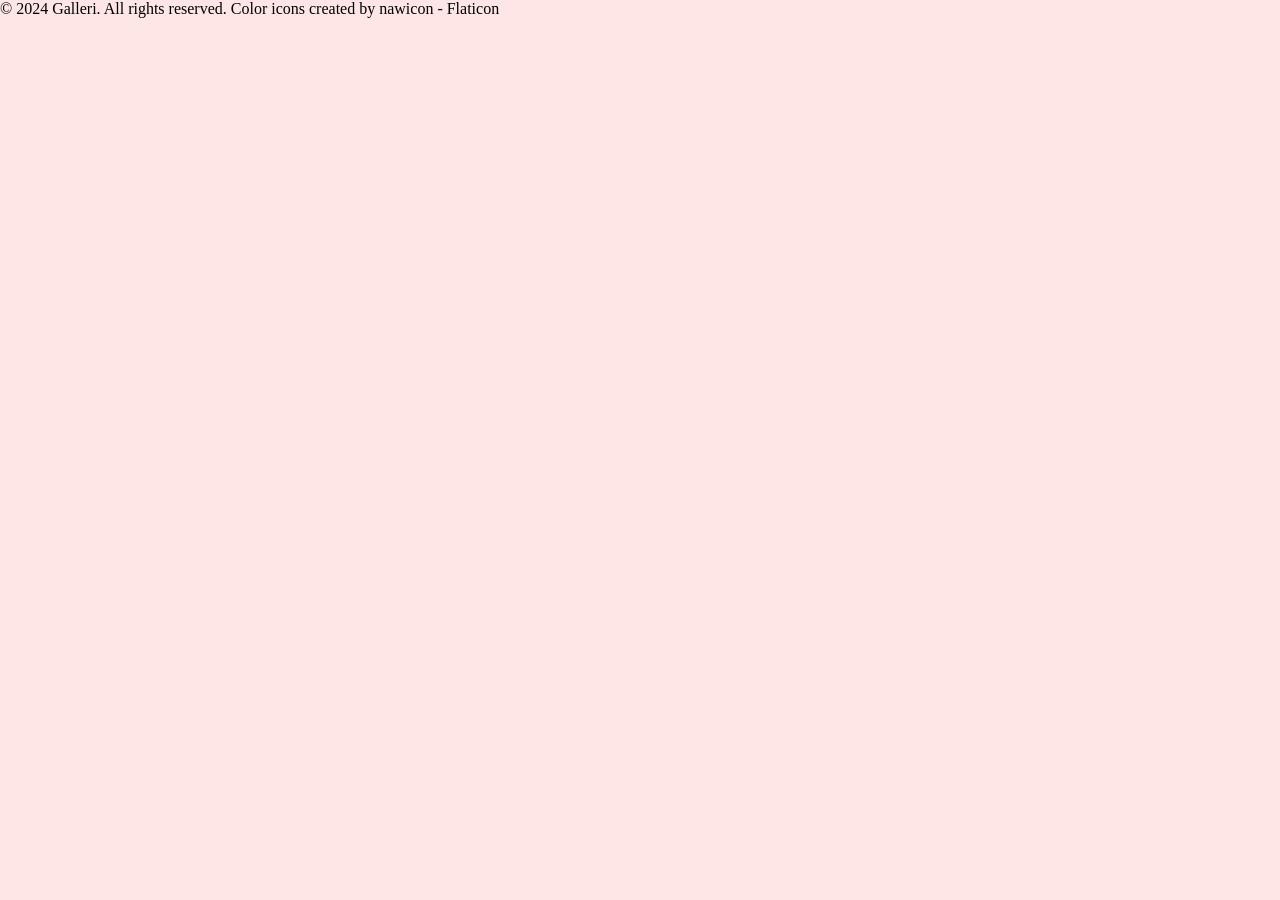
==== index.html @ 9c6f831a "second commit" ====
<!DOCTYPE html>
<html lang="en">
<head>
    <meta charset="UTF-8">
    <meta name="viewport" content="width=device-width, initial-scale=1.0">
    <link rel="stylesheet" href="fonts.css">
    <link rel="stylesheet" href="style.css">
    <link rel="icon" href="assets/Icon.png" type="image/png">
    <title>Galleri</title>
</head>
<body>

    <div class="header-styling">
        
    </div>
    

    <footer>
        <p>© 2024 Galleri. All rights reserved. <a class="icon-link" href="https://www.flaticon.com/free-icons/color" title="color icons">Color icons created by nawicon - Flaticon</a></p>
    </footer>
</body>
</html>
---- fonts.css ----
@import url('https://fonts.googleapis.com/css2?family=Lexend+Deca:wght@100..900&display=swap');

.lexend-deca-p {
  font-family: "Lexend Deca", sans-serif;
  font-optical-sizing: auto;
  font-weight: 300;
  font-style: normal;
}

.lexend-deca-h {
  font-family: "Lexend Deca", sans-serif;
  font-optical-sizing: auto;
  font-weight: 700;
  font-style: normal;
}
---- style.css ----
* {
    margin: 0;
    padding: 0;
    box-sizing: border-box;
}

body {
    background-color: #FFE6E6;
}

.icon-link {
    text-decoration: none;
    color: black;
}
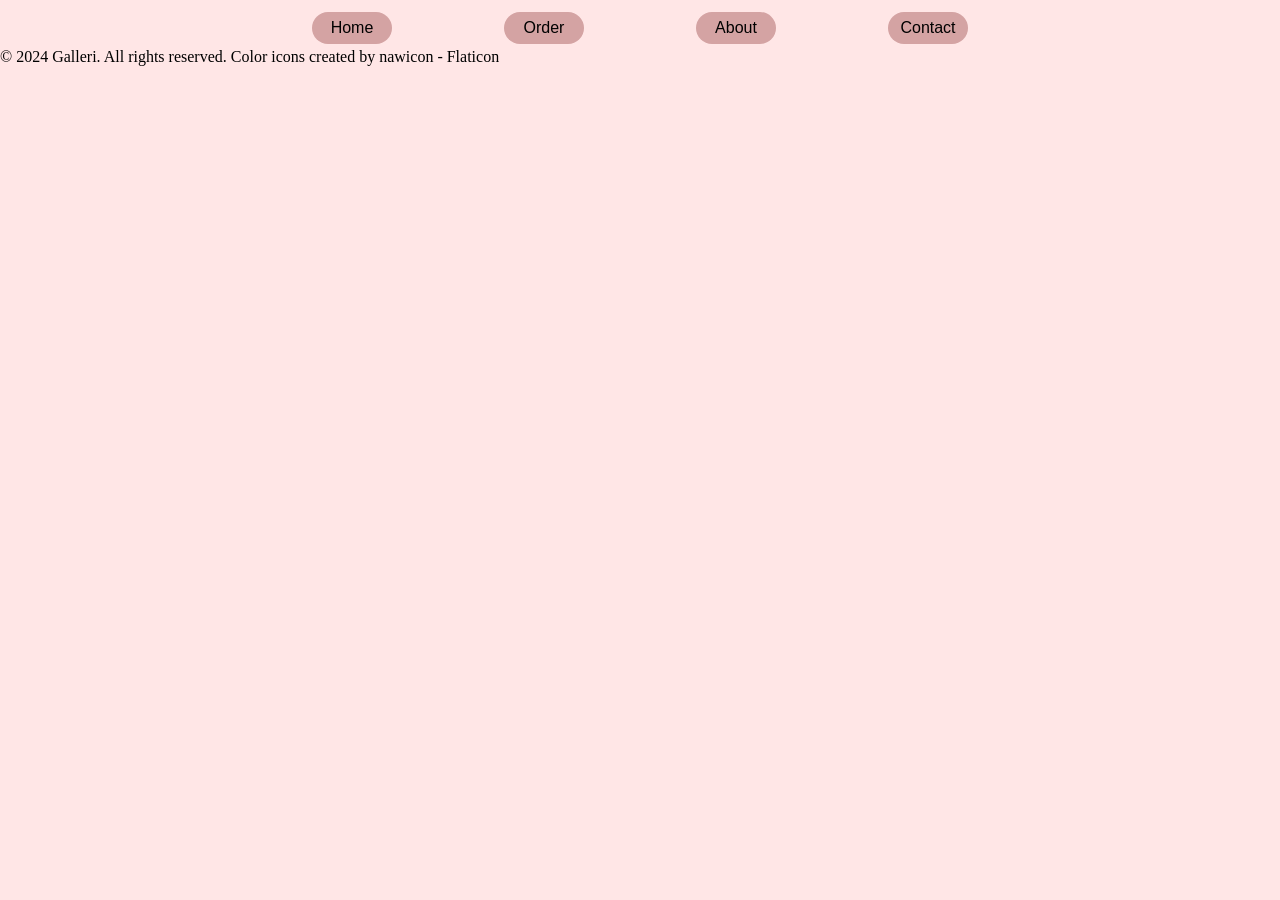
==== commit 7c005fd3: "Added styling , header and the different pages needed" ====
--- a/index.html
+++ b/index.html
@@ -11,7 +11,18 @@
 <body>
 
     <div class="header-styling">
-        
+        <div class="home-button">
+            <a class="home-button-css" href="index.html">Home</a>
+        </div>
+        <div class="order-button">
+            <a class="order-button-css" href="order.html">Order</a>
+        </div>
+        <div class="about-button">
+            <a class="about-button-css" href="about.html">About</a>
+        </div>
+        <div class="contact-button">
+            <a class="contact-button-css" href="contact.html">Contact</a>
+        </div>
     </div>
     
 
--- a/style.css
+++ b/style.css
@@ -11,4 +11,83 @@
 .icon-link {
     text-decoration: none;
     color: black;
+}
+
+.header-styling {
+    width: 100vw;
+    height: 3rem;
+    display: flex;
+    flex-direction: row;
+
+    gap: 7rem;
+    align-items: center;
+    justify-content: center;
+}
+
+.home-button {
+    background-color: #d4a3a3;
+    display: flex;
+    justify-content: center;
+    align-items: center;
+    height:2rem;
+    width: 5rem;
+    border-radius: 4rem;
+    margin-top: 0.5rem;
+}
+
+.home-button-css {
+    text-decoration: none;
+    color: black;
+    font-family: "Lexend Deca", sans-serif;
+}
+
+.order-button {
+    background-color: #d4a3a3;
+    display: flex;
+    justify-content: center;
+    align-items: center;
+    height:2rem;
+    width: 5rem;
+    border-radius: 4rem;
+    margin-top: 0.5rem;
+}
+
+.order-button-css {
+    text-decoration: none;
+    color: black;
+    font-family: "Lexend Deca", sans-serif;
+}
+
+.about-button {
+    background-color: #d4a3a3;
+    display: flex;
+    justify-content: center;
+    align-items: center;
+    height:2rem;
+    width: 5rem;
+    border-radius: 4rem;
+    margin-top: 0.5rem;
+}
+
+.about-button-css {
+    text-decoration: none;
+    color: black;
+    font-family: "Lexend Deca", sans-serif;
+}
+
+.contact-button {
+    background-color: #d4a3a3;
+    display: flex;
+    justify-content: center;
+    align-items: center;
+    height:2rem;
+    width: 5rem;
+    border-radius: 4rem;
+    margin-top: 0.5rem;
+}
+
+.contact-button-css {
+    text-decoration: none;
+    color: black;
+    font-family: "Lexend Deca", sans-serif;
 }
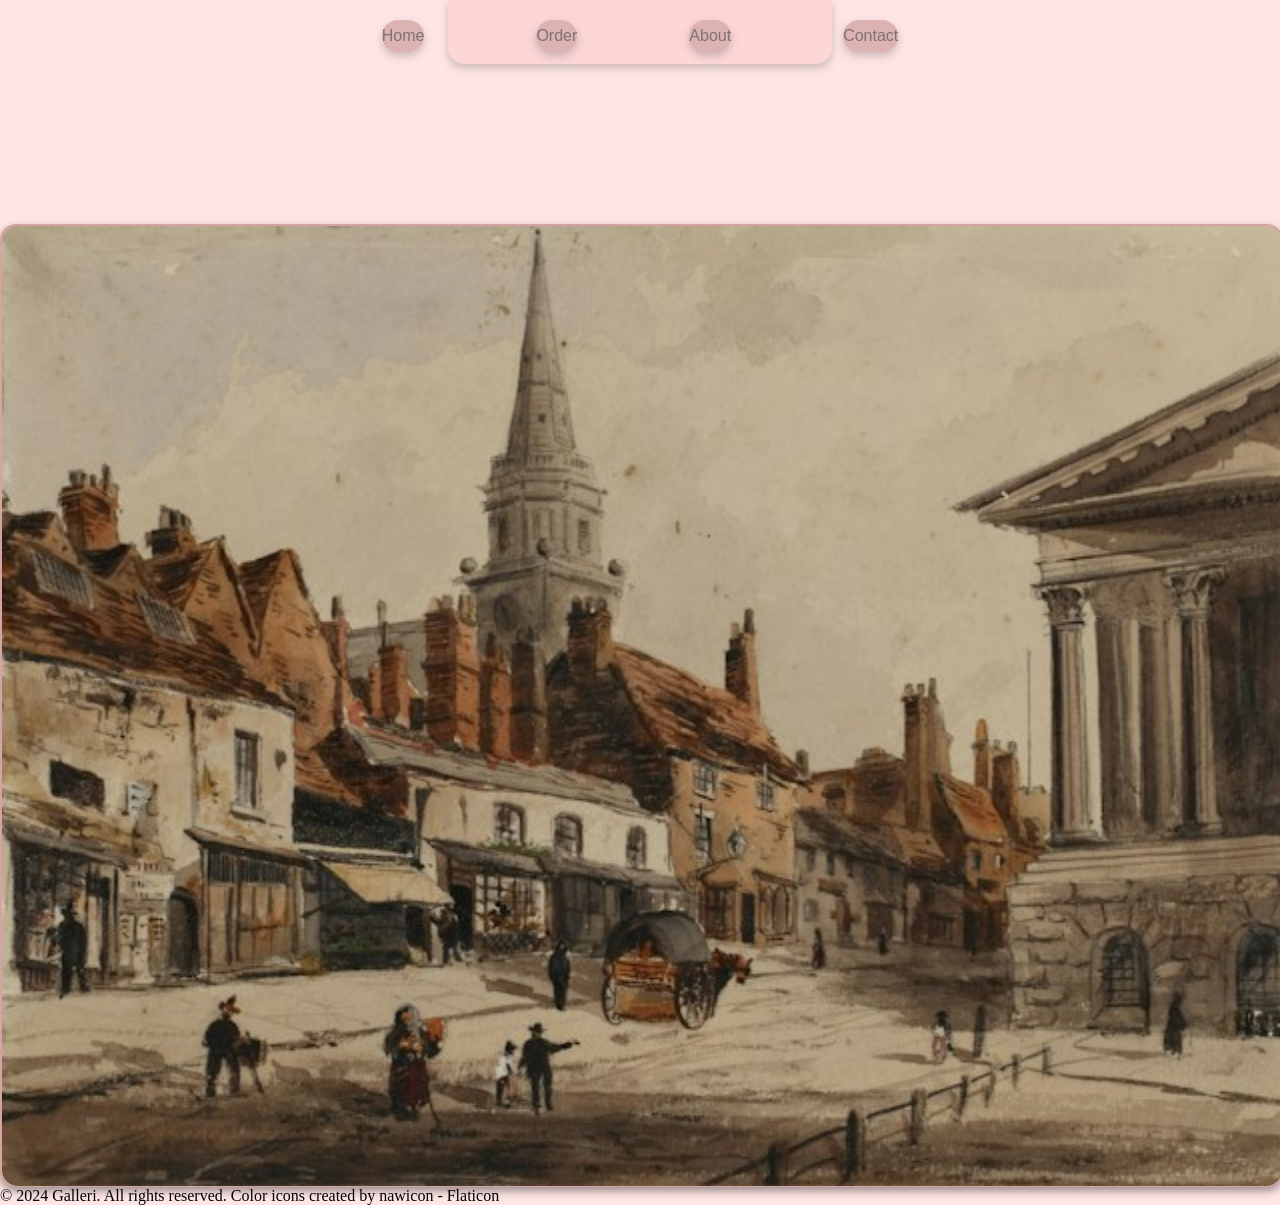
==== commit e1251a39: "Added hero section, updated header and comments for css" ====
--- a/index.html
+++ b/index.html
@@ -25,6 +25,9 @@
         </div>
     </div>
     
+    <div class="hero">
+        <img class="hero-image" src="assets/Hero.jpg" alt="Painting of a town">
+    </div>
 
     <footer>
         <p>© 2024 Galleri. All rights reserved. <a class="icon-link" href="https://www.flaticon.com/free-icons/color" title="color icons">Color icons created by nawicon - Flaticon</a></p>
--- a/style.css
+++ b/style.css
@@ -13,19 +13,25 @@
     color: black;
 }
 
+/* Header Styling */
 .header-styling {
-    width: 100vw;
-    height: 3rem;
+    width: 30vw;
+    height: 4rem;
     display: flex;
     flex-direction: row;
-
+    margin: 0 auto;
     gap: 7rem;
     align-items: center;
     justify-content: center;
+    background-color: #fcc8c8;
+    border-radius: 0 0 1rem 1rem;
+    opacity: 0.5;
+    box-shadow: 0 4px 8px rgba(0, 0, 0, 0.4);
 }
 
+/* Home Button Styling */
 .home-button {
-    background-color: #d4a3a3;
+    background-color: #bb8080;
     display: flex;
     justify-content: center;
     align-items: center;
@@ -33,6 +39,7 @@
     width: 5rem;
     border-radius: 4rem;
     margin-top: 0.5rem;
+    box-shadow: 0 4px 8px rgba(0, 0, 0, 0.4);
 }
 
 .home-button-css {
@@ -41,8 +48,9 @@
     font-family: "Lexend Deca", sans-serif;
 }
 
+/* Order Button Styling */
 .order-button {
-    background-color: #d4a3a3;
+    background-color: #bb8080;
     display: flex;
     justify-content: center;
     align-items: center;
@@ -50,6 +58,7 @@
     width: 5rem;
     border-radius: 4rem;
     margin-top: 0.5rem;
+    box-shadow: 0 4px 8px rgba(0, 0, 0, 0.4);
 }
 
 .order-button-css {
@@ -58,8 +67,9 @@
     font-family: "Lexend Deca", sans-serif;
 }
 
+/* About Button Styling */
 .about-button {
-    background-color: #d4a3a3;
+    background-color: #bb8080;
     display: flex;
     justify-content: center;
     align-items: center;
@@ -67,6 +77,7 @@
     width: 5rem;
     border-radius: 4rem;
     margin-top: 0.5rem;
+    box-shadow: 0 4px 8px rgba(0, 0, 0, 0.4);
 }
 
 .about-button-css {
@@ -75,8 +86,9 @@
     font-family: "Lexend Deca", sans-serif;
 }
 
+/* Contact Button Styling */
 .contact-button {
-    background-color: #d4a3a3;
+    background-color: #bb8080;
     display: flex;
     justify-content: center;
     align-items: center;
@@ -84,10 +96,30 @@
     width: 5rem;
     border-radius: 4rem;
     margin-top: 0.5rem;
+    box-shadow: 0 4px 8px rgba(0, 0, 0, 0.4);
 }
 
 .contact-button-css {
     text-decoration: none;
     color: black;
     font-family: "Lexend Deca", sans-serif;
+}
+
+/* Hero Section Styling */
+.hero {
+    background-color: #d4a3a3;
+    width: 80.2rem;
+    height: 60.2rem;
+    display: flex;
+    justify-content: center;
+    align-items: center;
+    margin: 10rem auto 0;
+    border-radius: 1rem;
+    box-shadow: 0 4px 8px rgba(0, 0, 0, 0.4);
+}
+
+.hero-image {
+    width: 80rem;
+    height: 60rem;
+    border-radius: 1rem;
 }
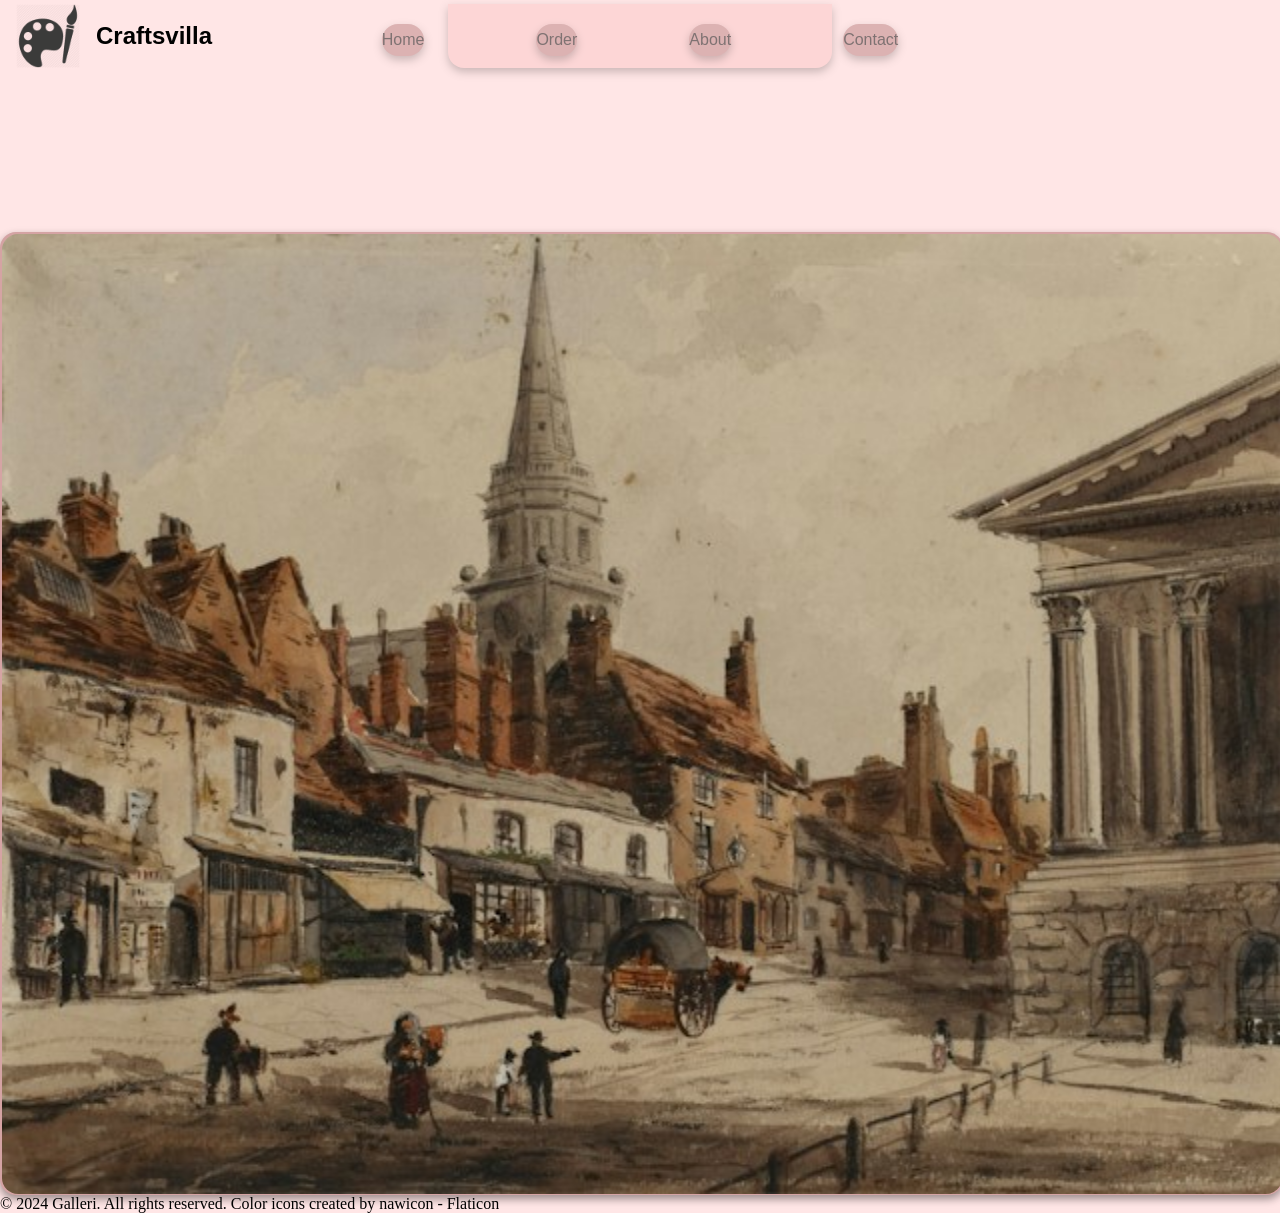
==== commit f255117c: "Added a logo and updated the navbar to fit the logo and title" ====
--- a/index.html
+++ b/index.html
@@ -9,7 +9,9 @@
     <title>Galleri</title>
 </head>
 <body>
-
+<div class="header">
+    <img class="logo" src="assets/Logo.png" alt="Galleri Logo">
+    <h1 class="header-title">Craftsvilla</h1>
     <div class="header-styling">
         <div class="home-button">
             <a class="home-button-css" href="index.html">Home</a>
@@ -24,10 +26,13 @@
             <a class="contact-button-css" href="contact.html">Contact</a>
         </div>
     </div>
+</div>
     
+    <section class="hero-section">
     <div class="hero">
         <img class="hero-image" src="assets/Hero.jpg" alt="Painting of a town">
     </div>
+    </section>
 
     <footer>
         <p>© 2024 Galleri. All rights reserved. <a class="icon-link" href="https://www.flaticon.com/free-icons/color" title="color icons">Color icons created by nawicon - Flaticon</a></p>
--- a/style.css
+++ b/style.css
@@ -13,13 +13,40 @@
     color: black;
 }
 
+
+.header {
+    position: relative;
+    width: 100%;
+    min-height: 4.5rem;
+    display: flex;
+    align-items: center;
+    justify-content: center;
+    padding: 0 1rem;
+}
+
+.header-title {
+    position: absolute;
+    left: 6rem;
+    font-family: "Lexend Deca", sans-serif;
+    font-size: 1.5rem;
+    margin: 0;
+}
+
+.logo {
+    position: absolute;
+    left: 1rem;
+    width: 4rem;
+    height: 4rem;
+    object-fit: contain;
+}
+
 /* Header Styling */
 .header-styling {
     width: 30vw;
     height: 4rem;
     display: flex;
     flex-direction: row;
-    margin: 0 auto;
+    margin: 0;
     gap: 7rem;
     align-items: center;
     justify-content: center;
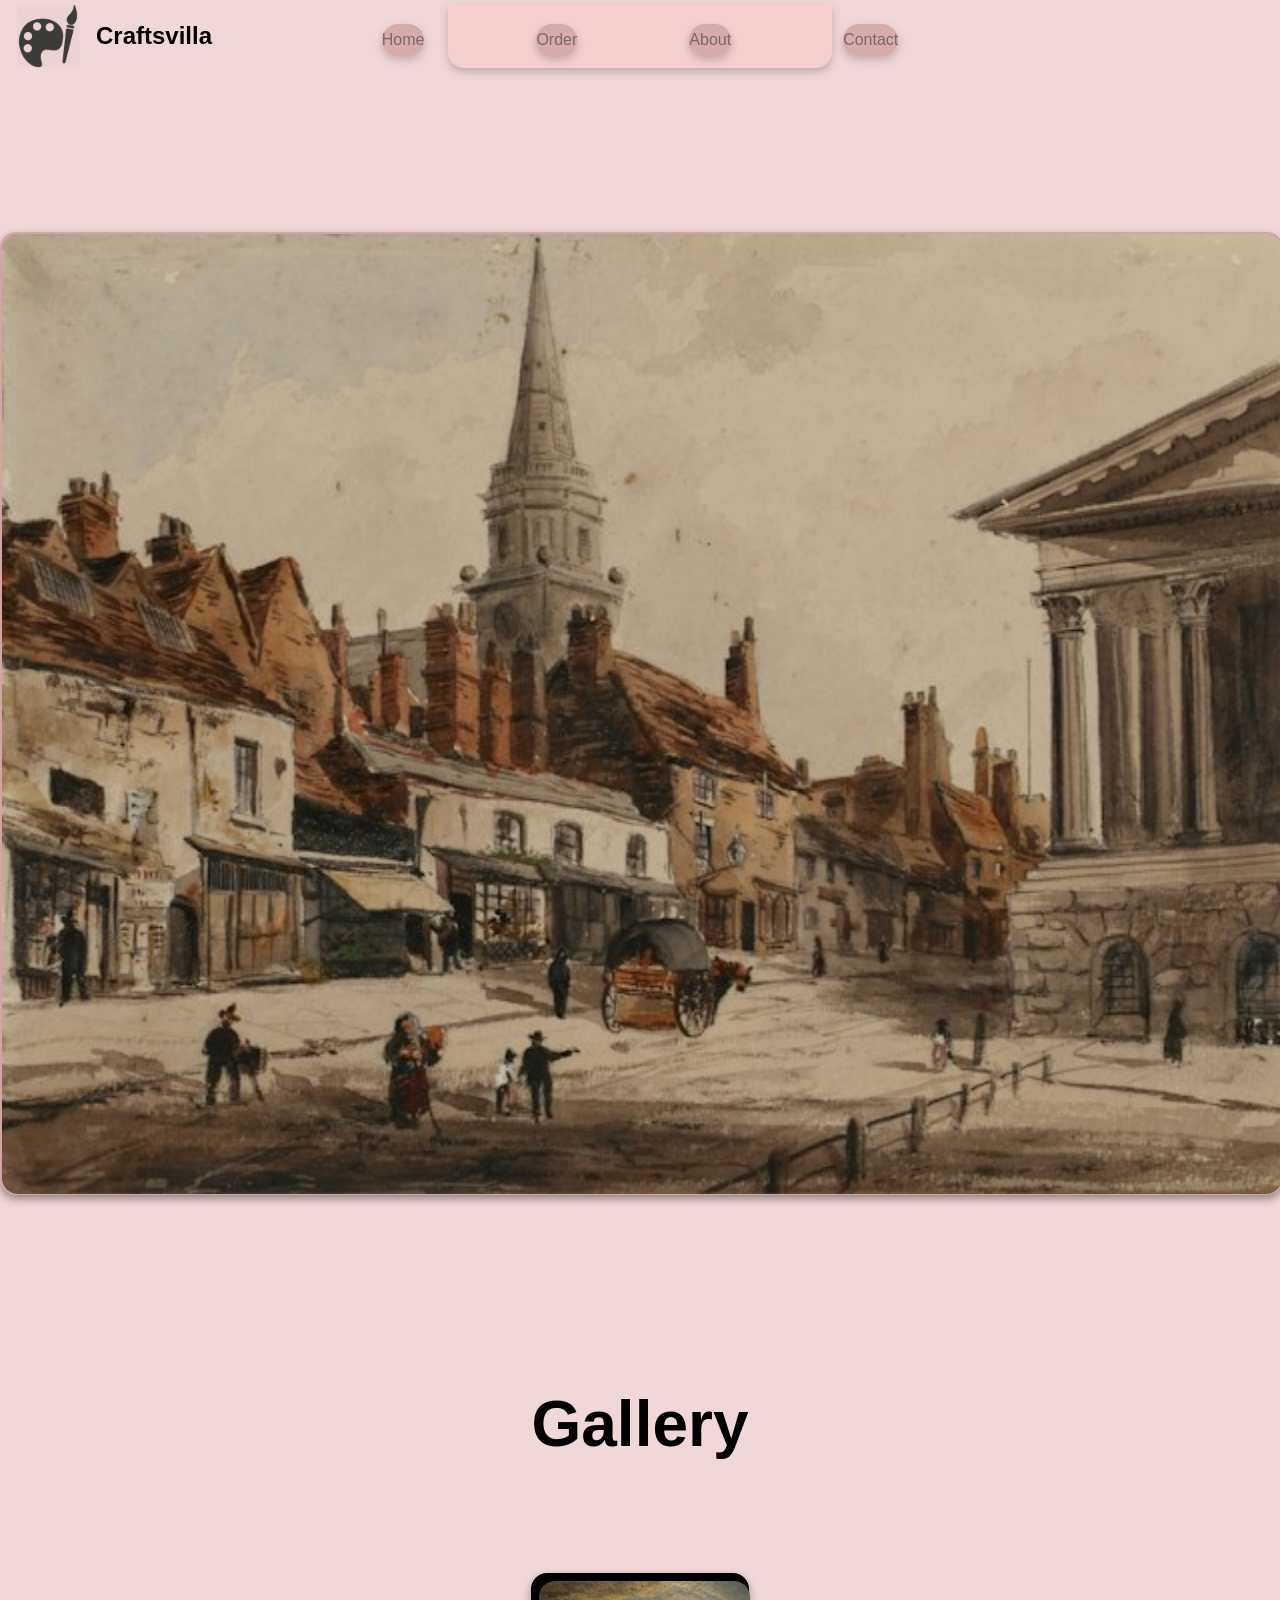
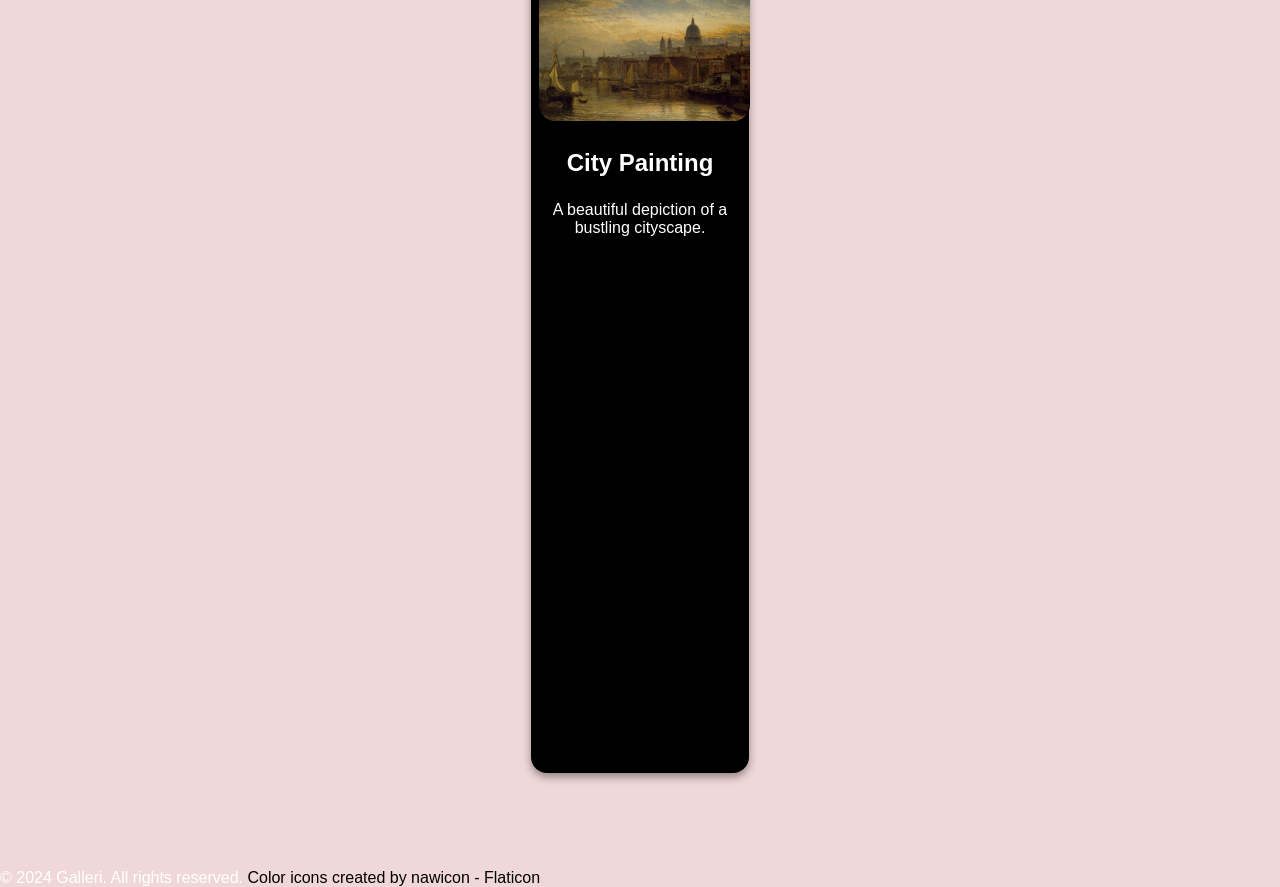
==== commit 4f1daada: "Added gallery section and started work on the picture items" ====
--- a/index.html
+++ b/index.html
@@ -34,6 +34,16 @@
     </div>
     </section>
 
+    <section class="gallery-section">
+        <h2 class="gallery-title">Gallery</h2>
+        <div class="gallery">
+            <div class="gallery-item">
+                <img class="gallery-image" src="assets/City.jpg" alt="Painting of a City">
+                <h3>City Painting</h3>
+                <p>A beautiful depiction of a bustling cityscape.</p>
+            </div>
+        </div>
+    </section>
     <footer>
         <p>© 2024 Galleri. All rights reserved. <a class="icon-link" href="https://www.flaticon.com/free-icons/color" title="color icons">Color icons created by nawicon - Flaticon</a></p>
     </footer>
--- a/style.css
+++ b/style.css
@@ -5,7 +5,7 @@
 }
 
 body {
-    background-color: #FFE6E6;
+    background-color: #ecc9c9b6;
 }
 
 .icon-link {
@@ -149,4 +149,50 @@
     width: 80rem;
     height: 60rem;
     border-radius: 1rem;
+}
+
+.gallery-section {
+    margin: 5rem auto;
+    width: 80%;
+    text-align: center;
+}
+
+.gallery-title {
+    font-family: "Lexend Deca", sans-serif;
+    font-size: 4rem;
+    margin-bottom: 6rem;
+    margin-top: 12rem;
+}
+
+.gallery-item {
+    display: inline-block;
+    margin: 1rem;
+    width: 17vw;
+    height: 50rem;
+    background-color: black;
+    border-radius: 1rem;
+    box-shadow: 0 4px 8px rgba(0, 0, 0, 0.4);
+}
+
+.gallery-image {
+    max-width: 97%;
+    max-height: 97%;
+    object-fit: contain;
+    border-radius: 1rem;
+    margin: 0.5rem;
+}
+
+h3 {
+    font-family: "Lexend Deca", sans-serif;
+    font-size: 1.5rem;
+    margin-top: 1rem;
+    color: white;
+}
+
+p {
+    font-family: "Lexend Deca", sans-serif;
+    font-size: 1rem;
+    margin-top: 0.5rem;
+    color: white;
+    margin-top: 1.5rem;
 }
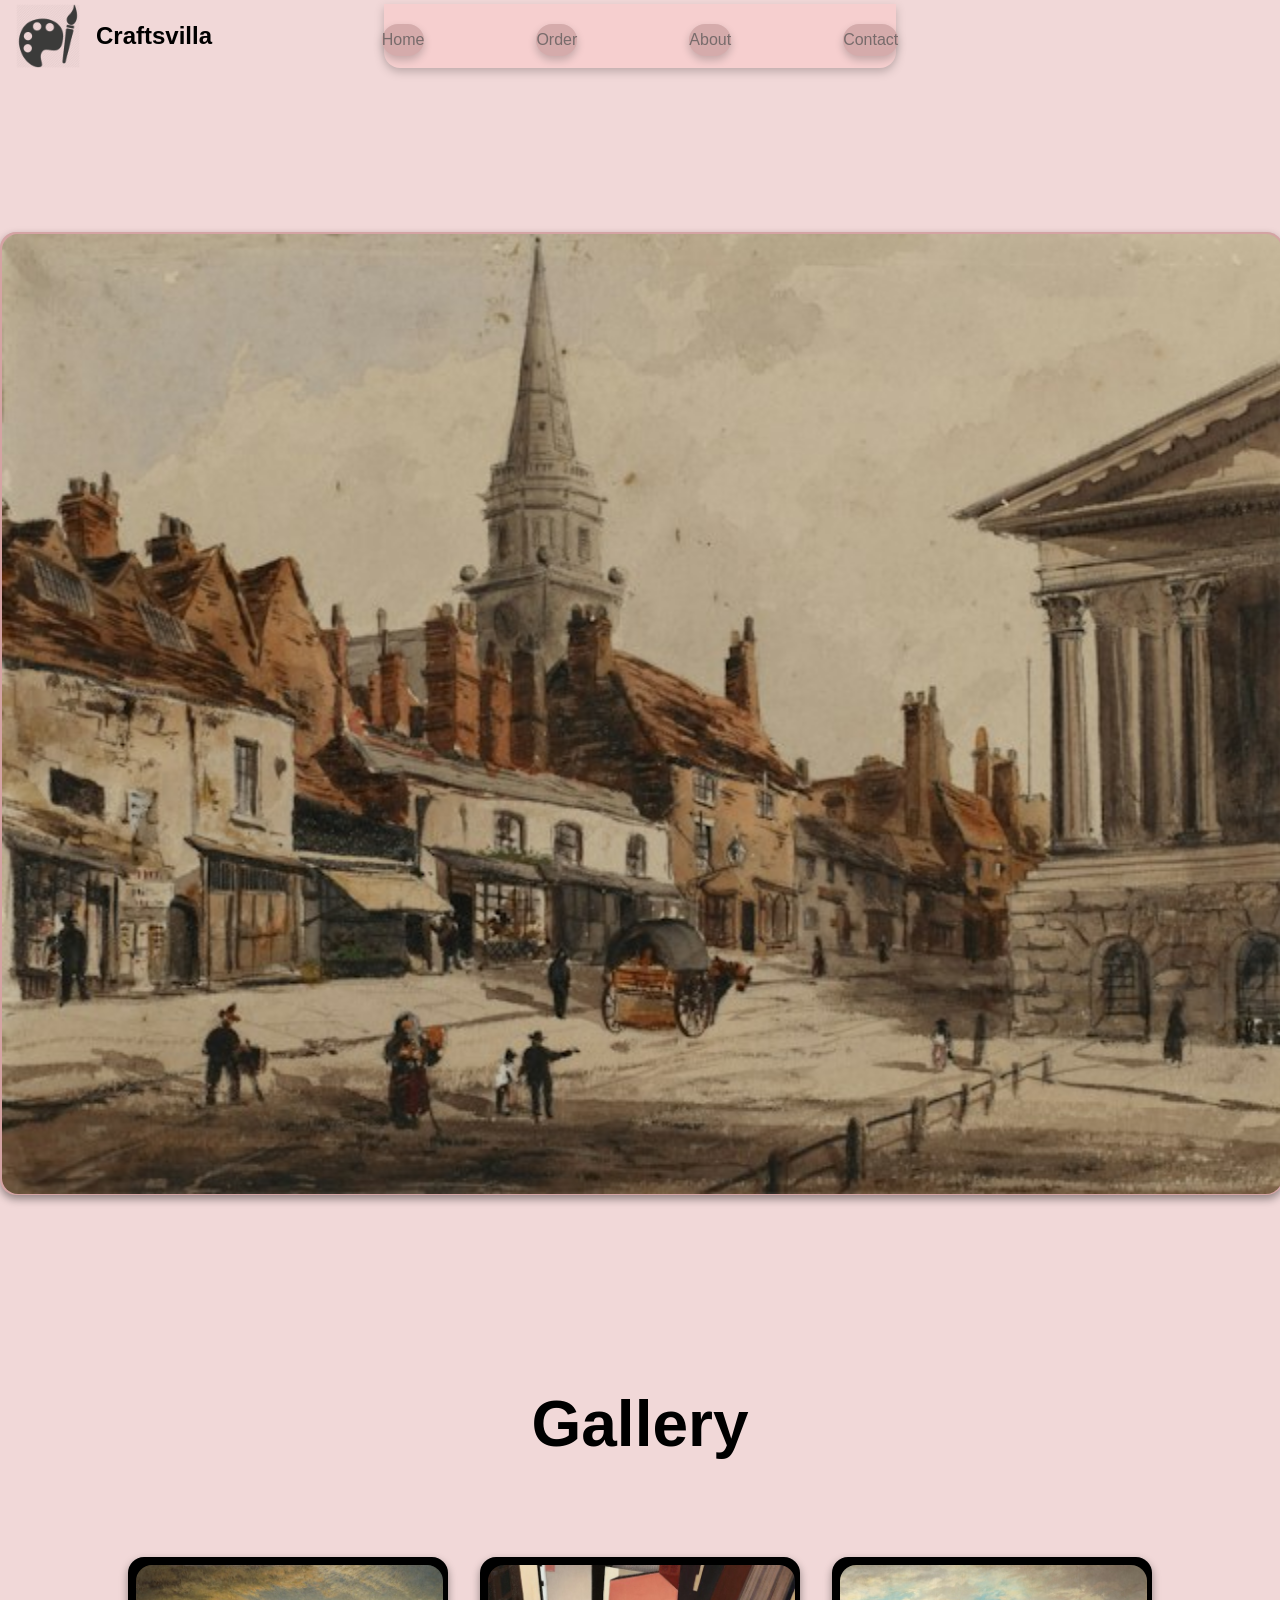
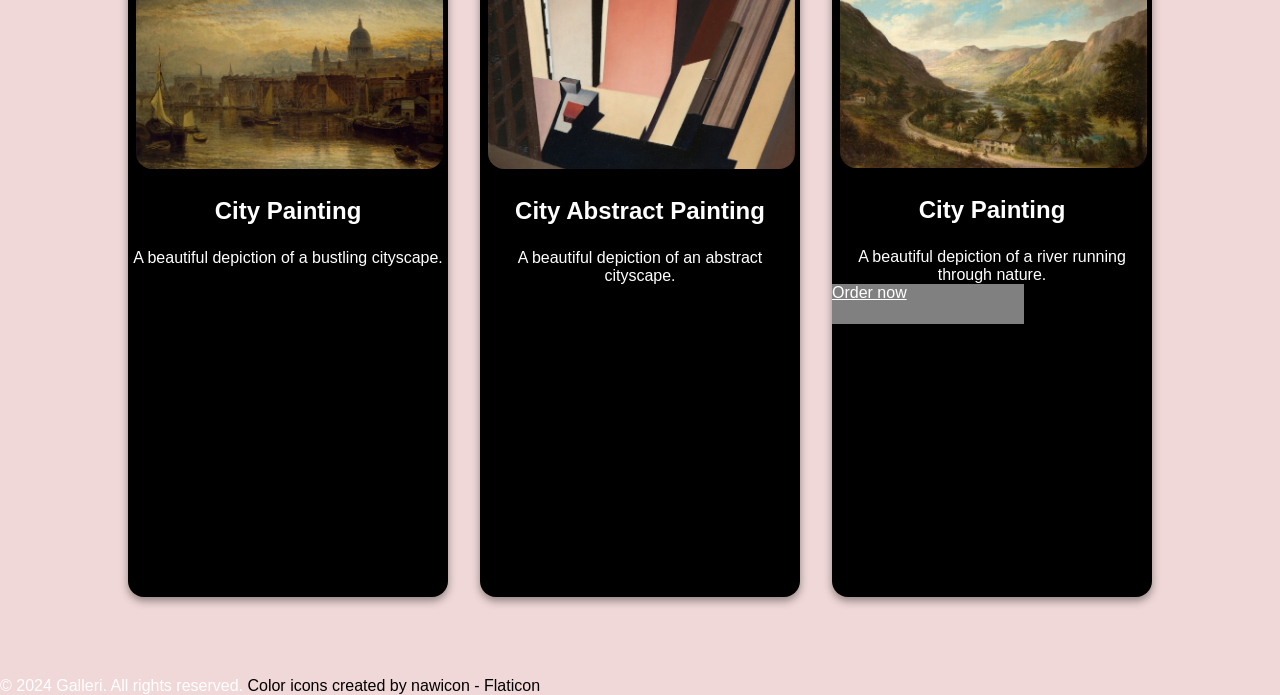
==== commit 55ab45f3: "Added structure to the gallery items" ====
--- a/index.html
+++ b/index.html
@@ -1,51 +1,88 @@
-<!DOCTYPE html>
+<!doctype html>
 <html lang="en">
-<head>
-    <meta charset="UTF-8">
-    <meta name="viewport" content="width=device-width, initial-scale=1.0">
-    <link rel="stylesheet" href="fonts.css">
-    <link rel="stylesheet" href="style.css">
-    <link rel="icon" href="assets/Icon.png" type="image/png">
+  <head>
+    <meta charset="UTF-8" />
+    <meta name="viewport" content="width=device-width, initial-scale=1.0" />
+    <link rel="stylesheet" href="fonts.css" />
+    <link rel="stylesheet" href="style.css" />
+    <link rel="icon" href="assets/Icon.png" type="image/png" />
     <title>Galleri</title>
-</head>
-<body>
-<div class="header">
-    <img class="logo" src="assets/Logo.png" alt="Galleri Logo">
-    <h1 class="header-title">Craftsvilla</h1>
-    <div class="header-styling">
+  </head>
+  <body>
+    <div class="header">
+      <img class="logo" src="assets/Logo.png" alt="Galleri Logo" />
+      <h1 class="header-title">Craftsvilla</h1>
+      <div class="header-styling">
         <div class="home-button">
-            <a class="home-button-css" href="index.html">Home</a>
+          <a class="home-button-css" href="index.html">Home</a>
         </div>
         <div class="order-button">
-            <a class="order-button-css" href="order.html">Order</a>
+          <a class="order-button-css" href="order.html">Order</a>
         </div>
         <div class="about-button">
-            <a class="about-button-css" href="about.html">About</a>
+          <a class="about-button-css" href="about.html">About</a>
         </div>
         <div class="contact-button">
-            <a class="contact-button-css" href="contact.html">Contact</a>
+          <a class="contact-button-css" href="contact.html">Contact</a>
         </div>
+      </div>
     </div>
-</div>
-    
+
     <section class="hero-section">
-    <div class="hero">
-        <img class="hero-image" src="assets/Hero.jpg" alt="Painting of a town">
-    </div>
+      <div class="hero">
+        <img
+          class="hero-image"
+          src="assets/Hero.jpg"
+          alt="Painting of a town"
+        />
+      </div>
     </section>
 
     <section class="gallery-section">
-        <h2 class="gallery-title">Gallery</h2>
-        <div class="gallery">
-            <div class="gallery-item">
-                <img class="gallery-image" src="assets/City.jpg" alt="Painting of a City">
-                <h3>City Painting</h3>
-                <p>A beautiful depiction of a bustling cityscape.</p>
-            </div>
+      <h2 class="gallery-title">Gallery</h2>
+      <div class="gallery">
+        <div class="gallery-item">
+          <img
+            class="gallery-image"
+            src="assets/City.jpg"
+            alt="Painting of a City"
+          />
+          <h3>City Painting</h3>
+          <p>A beautiful depiction of a bustling cityscape.</p>
         </div>
+        <div class="gallery-item">
+          <img
+            class="gallery-image"
+            src="assets/City-Abstract.jpg"
+            alt="Painting of a City"
+          />
+          <h3>City Abstract Painting</h3>
+          <p>A beautiful depiction of an abstract cityscape.</p>
+        </div>
+        <div class="gallery-item">
+          <img
+            class="gallery-image"
+            src="assets/River.jpg"
+            alt="Painting of a City"
+          />
+          <h3>City Painting</h3>
+          <p>A beautiful depiction of a river running through nature.</p>
+          <div class="order-button-gallery-box">
+            <a class="order-gallery-button" href="#order.hmtl">Order now</a>
+          </div>
+        </div>
+      </div>
     </section>
     <footer>
-        <p>© 2024 Galleri. All rights reserved. <a class="icon-link" href="https://www.flaticon.com/free-icons/color" title="color icons">Color icons created by nawicon - Flaticon</a></p>
+      <p>
+        © 2024 Galleri. All rights reserved.
+        <a
+          class="icon-link"
+          href="https://www.flaticon.com/free-icons/color"
+          title="color icons"
+          >Color icons created by nawicon - Flaticon</a
+        >
+      </p>
     </footer>
-</body>
-</html>+  </body>
+</html>
--- a/style.css
+++ b/style.css
@@ -1,198 +1,219 @@
 * {
-    margin: 0;
-    padding: 0;
-    box-sizing: border-box;
+  margin: 0;
+  padding: 0;
+  box-sizing: border-box;
 }
 
 body {
-    background-color: #ecc9c9b6;
+  background-color: #ecc9c9b6;
 }
 
 .icon-link {
-    text-decoration: none;
-    color: black;
-}
-
+  text-decoration: none;
+  color: black;
+}
 
 .header {
-    position: relative;
-    width: 100%;
-    min-height: 4.5rem;
-    display: flex;
-    align-items: center;
-    justify-content: center;
-    padding: 0 1rem;
+  position: relative;
+  width: 100%;
+  min-height: 4.5rem;
+  display: flex;
+  align-items: center;
+  justify-content: center;
+  padding: 0 1rem;
 }
 
 .header-title {
-    position: absolute;
-    left: 6rem;
-    font-family: "Lexend Deca", sans-serif;
-    font-size: 1.5rem;
-    margin: 0;
+  position: absolute;
+  left: 6rem;
+  font-family: "Lexend Deca", sans-serif;
+  font-size: 1.5rem;
+  margin: 0;
 }
 
 .logo {
-    position: absolute;
-    left: 1rem;
-    width: 4rem;
-    height: 4rem;
-    object-fit: contain;
+  position: absolute;
+  left: 1rem;
+  width: 4rem;
+  height: 4rem;
+  object-fit: contain;
 }
 
 /* Header Styling */
 .header-styling {
-    width: 30vw;
-    height: 4rem;
-    display: flex;
-    flex-direction: row;
-    margin: 0;
-    gap: 7rem;
-    align-items: center;
-    justify-content: center;
-    background-color: #fcc8c8;
-    border-radius: 0 0 1rem 1rem;
-    opacity: 0.5;
-    box-shadow: 0 4px 8px rgba(0, 0, 0, 0.4);
+  width: 40vw;
+  height: 4rem;
+  display: flex;
+  flex-direction: row;
+  margin: 0;
+  gap: 7rem;
+  align-items: center;
+  justify-content: center;
+  background-color: #fcc8c8;
+  border-radius: 0 0 1rem 1rem;
+  opacity: 0.5;
+  box-shadow: 0 4px 8px rgba(0, 0, 0, 0.4);
 }
 
 /* Home Button Styling */
 .home-button {
-    background-color: #bb8080;
-    display: flex;
-    justify-content: center;
-    align-items: center;
-    height:2rem;
-    width: 5rem;
-    border-radius: 4rem;
-    margin-top: 0.5rem;
-    box-shadow: 0 4px 8px rgba(0, 0, 0, 0.4);
+  background-color: #bb8080;
+  display: flex;
+  justify-content: center;
+  align-items: center;
+  height: 2rem;
+  width: 5rem;
+  border-radius: 4rem;
+  margin-top: 0.5rem;
+  box-shadow: 0 4px 8px rgba(0, 0, 0, 0.4);
 }
 
 .home-button-css {
-    text-decoration: none;
-    color: black;
-    font-family: "Lexend Deca", sans-serif;
+  text-decoration: none;
+  color: black;
+  font-family: "Lexend Deca", sans-serif;
 }
 
 /* Order Button Styling */
 .order-button {
-    background-color: #bb8080;
-    display: flex;
-    justify-content: center;
-    align-items: center;
-    height:2rem;
-    width: 5rem;
-    border-radius: 4rem;
-    margin-top: 0.5rem;
-    box-shadow: 0 4px 8px rgba(0, 0, 0, 0.4);
+  background-color: #bb8080;
+  display: flex;
+  justify-content: center;
+  align-items: center;
+  height: 2rem;
+  width: 5rem;
+  border-radius: 4rem;
+  margin-top: 0.5rem;
+  box-shadow: 0 4px 8px rgba(0, 0, 0, 0.4);
 }
 
 .order-button-css {
-    text-decoration: none;
-    color: black;
-    font-family: "Lexend Deca", sans-serif;
+  text-decoration: none;
+  color: black;
+  font-family: "Lexend Deca", sans-serif;
 }
 
 /* About Button Styling */
 .about-button {
-    background-color: #bb8080;
-    display: flex;
-    justify-content: center;
-    align-items: center;
-    height:2rem;
-    width: 5rem;
-    border-radius: 4rem;
-    margin-top: 0.5rem;
-    box-shadow: 0 4px 8px rgba(0, 0, 0, 0.4);
+  background-color: #bb8080;
+  display: flex;
+  justify-content: center;
+  align-items: center;
+  height: 2rem;
+  width: 5rem;
+  border-radius: 4rem;
+  margin-top: 0.5rem;
+  box-shadow: 0 4px 8px rgba(0, 0, 0, 0.4);
 }
 
 .about-button-css {
-    text-decoration: none;
-    color: black;
-    font-family: "Lexend Deca", sans-serif;
+  text-decoration: none;
+  color: black;
+  font-family: "Lexend Deca", sans-serif;
 }
 
 /* Contact Button Styling */
 .contact-button {
-    background-color: #bb8080;
-    display: flex;
-    justify-content: center;
-    align-items: center;
-    height:2rem;
-    width: 5rem;
-    border-radius: 4rem;
-    margin-top: 0.5rem;
-    box-shadow: 0 4px 8px rgba(0, 0, 0, 0.4);
+  background-color: #bb8080;
+  display: flex;
+  justify-content: center;
+  align-items: center;
+  height: 2rem;
+  width: 5rem;
+  border-radius: 4rem;
+  margin-top: 0.5rem;
+  box-shadow: 0 4px 8px rgba(0, 0, 0, 0.4);
 }
 
 .contact-button-css {
-    text-decoration: none;
-    color: black;
-    font-family: "Lexend Deca", sans-serif;
+  text-decoration: none;
+  color: black;
+  font-family: "Lexend Deca", sans-serif;
 }
 
 /* Hero Section Styling */
 .hero {
-    background-color: #d4a3a3;
-    width: 80.2rem;
-    height: 60.2rem;
-    display: flex;
-    justify-content: center;
-    align-items: center;
-    margin: 10rem auto 0;
-    border-radius: 1rem;
-    box-shadow: 0 4px 8px rgba(0, 0, 0, 0.4);
+  background-color: #d4a3a3;
+  width: 80.2rem;
+  height: 60.2rem;
+  display: flex;
+  justify-content: center;
+  align-items: center;
+  margin: 10rem auto 0;
+  border-radius: 1rem;
+  box-shadow: 0 4px 8px rgba(0, 0, 0, 0.4);
 }
 
 .hero-image {
-    width: 80rem;
-    height: 60rem;
-    border-radius: 1rem;
-}
-
+  width: 80rem;
+  height: 60rem;
+  border-radius: 1rem;
+}
+
+/* Gallery section styling */
 .gallery-section {
-    margin: 5rem auto;
-    width: 80%;
-    text-align: center;
+  margin: 5rem auto;
+  width: 80%;
+  text-align: center;
 }
 
 .gallery-title {
-    font-family: "Lexend Deca", sans-serif;
-    font-size: 4rem;
-    margin-bottom: 6rem;
-    margin-top: 12rem;
-}
-
+  font-family: "Lexend Deca", sans-serif;
+  font-size: 4rem;
+  margin-bottom: 6rem;
+  margin-top: 12rem;
+}
+
+.gallery {
+  display: flex;
+  flex-wrap: wrap;
+  justify-content: center;
+  gap: 2rem;
+}
+
+/* Gallery card styling */
 .gallery-item {
-    display: inline-block;
-    margin: 1rem;
-    width: 17vw;
-    height: 50rem;
-    background-color: black;
-    border-radius: 1rem;
-    box-shadow: 0 4px 8px rgba(0, 0, 0, 0.4);
+  flex: 1 1 18rem;
+  max-width: 25rem;
+  height: 40rem;
+  background-color: black;
+  border-radius: 1rem;
+  box-shadow: 0 4px 8px rgba(0, 0, 0, 0.4);
 }
 
 .gallery-image {
-    max-width: 97%;
-    max-height: 97%;
-    object-fit: contain;
-    border-radius: 1rem;
-    margin: 0.5rem;
-}
-
+  max-width: 96%;
+  max-height: 96%;
+  object-fit: contain;
+  border-radius: 1rem;
+  margin: 0.5rem;
+}
+
+/* styling for the h3 elements used in the gallery items */
 h3 {
-    font-family: "Lexend Deca", sans-serif;
-    font-size: 1.5rem;
-    margin-top: 1rem;
-    color: white;
-}
-
+  font-family: "Lexend Deca", sans-serif;
+  font-size: 1.5rem;
+  margin-top: 1rem;
+  color: white;
+}
+
+/* Syling for the p elements used in the gallery items */
 p {
-    font-family: "Lexend Deca", sans-serif;
-    font-size: 1rem;
-    margin-top: 0.5rem;
-    color: white;
-    margin-top: 1.5rem;
-}+  font-family: "Lexend Deca", sans-serif;
+  font-size: 1rem;
+  margin-top: 0.5rem;
+  color: white;
+  margin-top: 1.5rem;
+}
+
+.order-button-gallery-box {
+  height: 40px;
+  width: 60%;
+  display: flex;
+  background-color: gray;
+}
+
+.order-gallery-button {
+  font-family: "Lexend Deca", sans-serif;
+  color: white;
+}
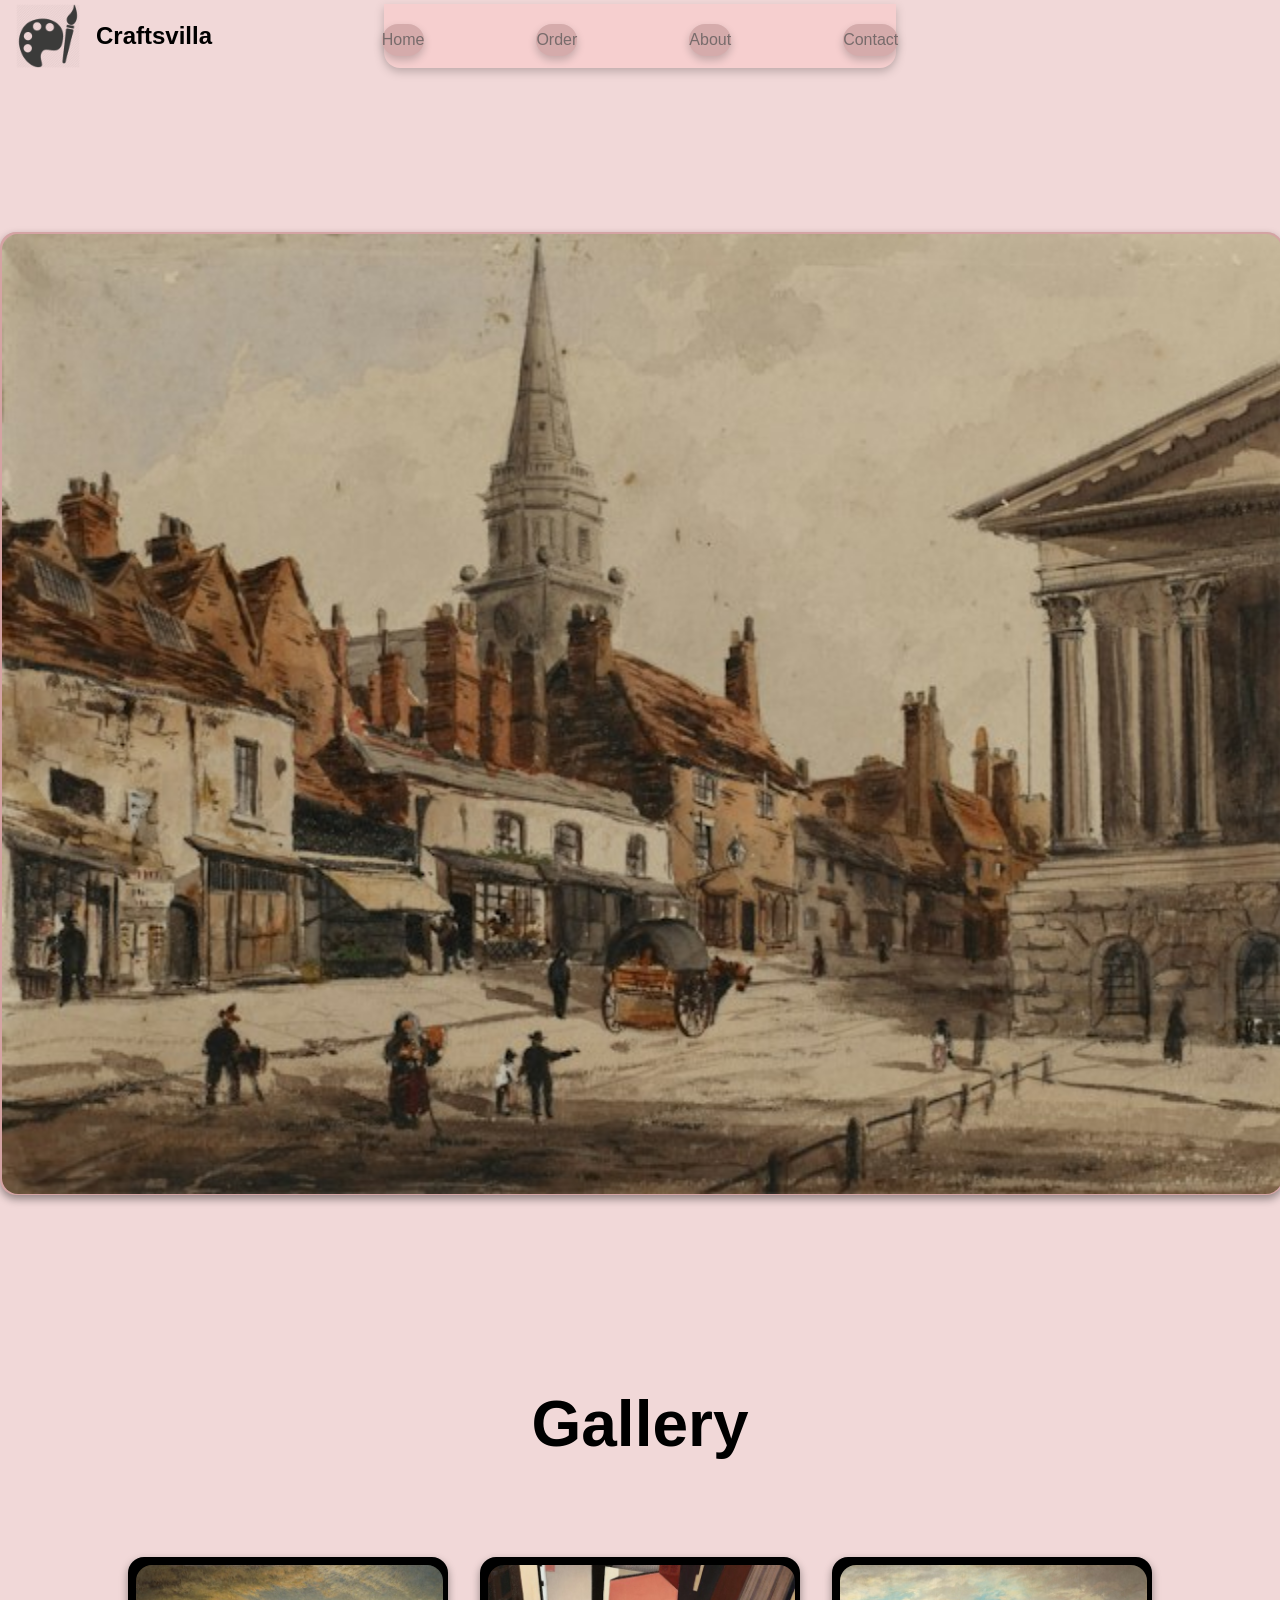
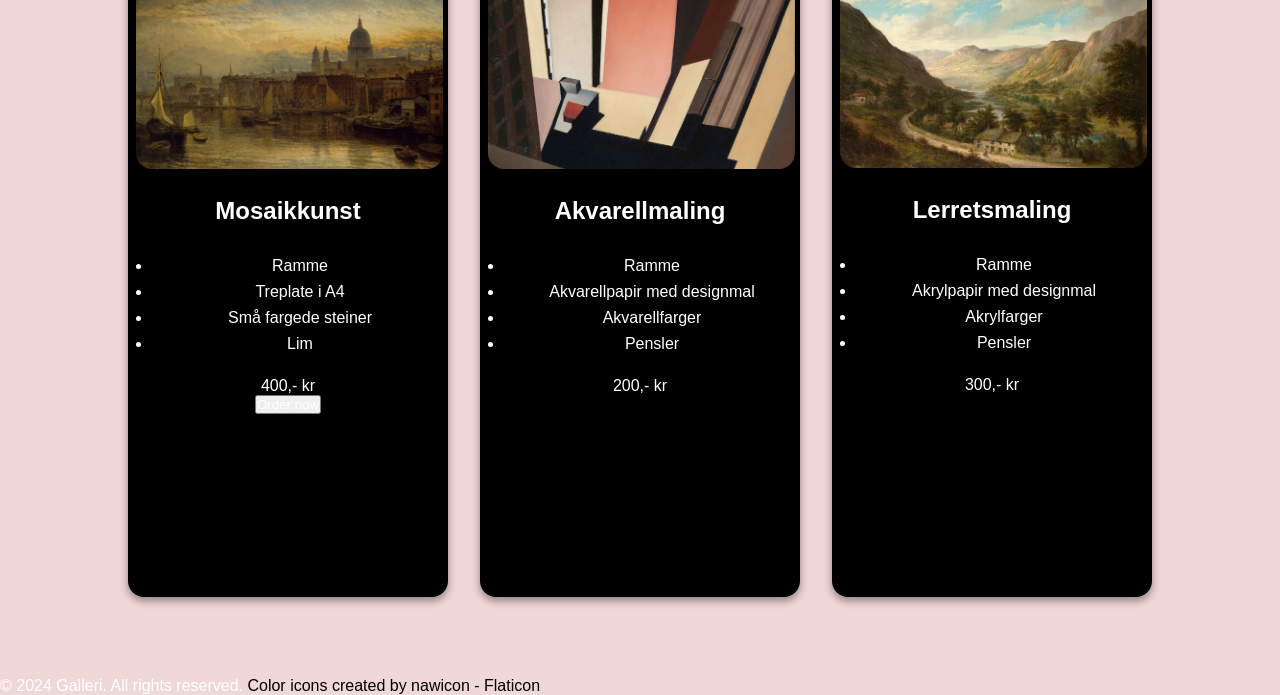
==== commit df1a0b4f: "Added JS and content to gallery items" ====
--- a/index.html
+++ b/index.html
@@ -47,8 +47,17 @@
             src="assets/City.jpg"
             alt="Painting of a City"
           />
-          <h3>City Painting</h3>
-          <p>A beautiful depiction of a bustling cityscape.</p>
+          <h3>Mosaikkunst</h3>
+          <ul>
+            <li>Ramme</li>
+            <li>Treplate i A4</li>
+            <li>Små fargede steiner</li>
+            <li>Lim</li>
+          </ul>
+          <p>400,- kr</p>
+          <button type="button" class="order-gallery-button" id="order-button">
+            Order now
+          </button>
         </div>
         <div class="gallery-item">
           <img
@@ -56,8 +65,14 @@
             src="assets/City-Abstract.jpg"
             alt="Painting of a City"
           />
-          <h3>City Abstract Painting</h3>
-          <p>A beautiful depiction of an abstract cityscape.</p>
+          <h3>Akvarellmaling</h3>
+         <ul>
+            <li>Ramme</li>
+            <li>Akvarellpapir med designmal</li>
+            <li>Akvarellfarger</li>
+            <li>Pensler</li>
+          </ul>
+          <p>200,- kr</p>
         </div>
         <div class="gallery-item">
           <img
@@ -65,11 +80,14 @@
             src="assets/River.jpg"
             alt="Painting of a City"
           />
-          <h3>City Painting</h3>
-          <p>A beautiful depiction of a river running through nature.</p>
-          <div class="order-button-gallery-box">
-            <a class="order-gallery-button" href="#order.hmtl">Order now</a>
-          </div>
+          <h3>Lerretsmaling</h3>
+          <ul>
+            <li>Ramme</li>
+            <li>Akrylpapir med designmal</li>
+            <li>Akrylfarger</li>
+            <li>Pensler</li>
+          </ul>
+          <p>300,- kr</p>
         </div>
       </div>
     </section>
@@ -84,5 +102,47 @@
         >
       </p>
     </footer>
+
+    <dialog id="order-dialog">
+      <form id="order-form" method="dialog">
+
+        <label for="name">Name:</label>
+        <input type="text" id="name" name="name" required />
+
+        <label for="email">Email:</label>
+        <input type="email" id="email" name="email" required />
+
+        <label for="workshop">Select Painting:</label>
+        <select id="workshop" name="workshop" required>
+            <option value="Mosaikkunst">Mosaikkunst</option>
+            <option value="Akvarellmaling">Akvarellmaling</option>
+            <option value="Lerretsmaling">Lerretsmaling</option>
+        </select>
+
+        <button id="close-button">Close</button>
+        <button type="submit">Submit Order</button>
+      </form>
+    </dialog>
+    <script>
+
+
+  const dialog = document.querySelector("#order-dialog");
+
+  document.querySelector("#open-order").addEventListener("click", () => {
+    dialog.showModal();
+  });
+
+  document.querySelector("#close-order").addEventListener("click", () => {
+    dialog.close();
+  });
+
+  document.querySelector("#order-form").addEventListener("submit", (event) => {
+    event.preventDefault(); // Stops the page reloading; this doesn't send the order.
+    alert("Thanks! Your order form is ready to be connected to a service.");
+    dialog.close();
+  });
+
+  
+</script>
   </body>
 </html>
--- a/style.css
+++ b/style.css
@@ -201,7 +201,7 @@
 p {
   font-family: "Lexend Deca", sans-serif;
   font-size: 1rem;
-  margin-top: 0.5rem;
+  margin-top: 1.5rem;
   color: white;
   margin-top: 1.5rem;
 }
@@ -217,3 +217,14 @@
   font-family: "Lexend Deca", sans-serif;
   color: white;
 }
+
+ul {
+  margin-top: 2rem;
+  color: white;
+  font-family: "Lexend Deca", sans-serif;
+  padding-left: 1.5rem;
+}
+
+li {
+  margin-bottom: 0.5rem;
+}
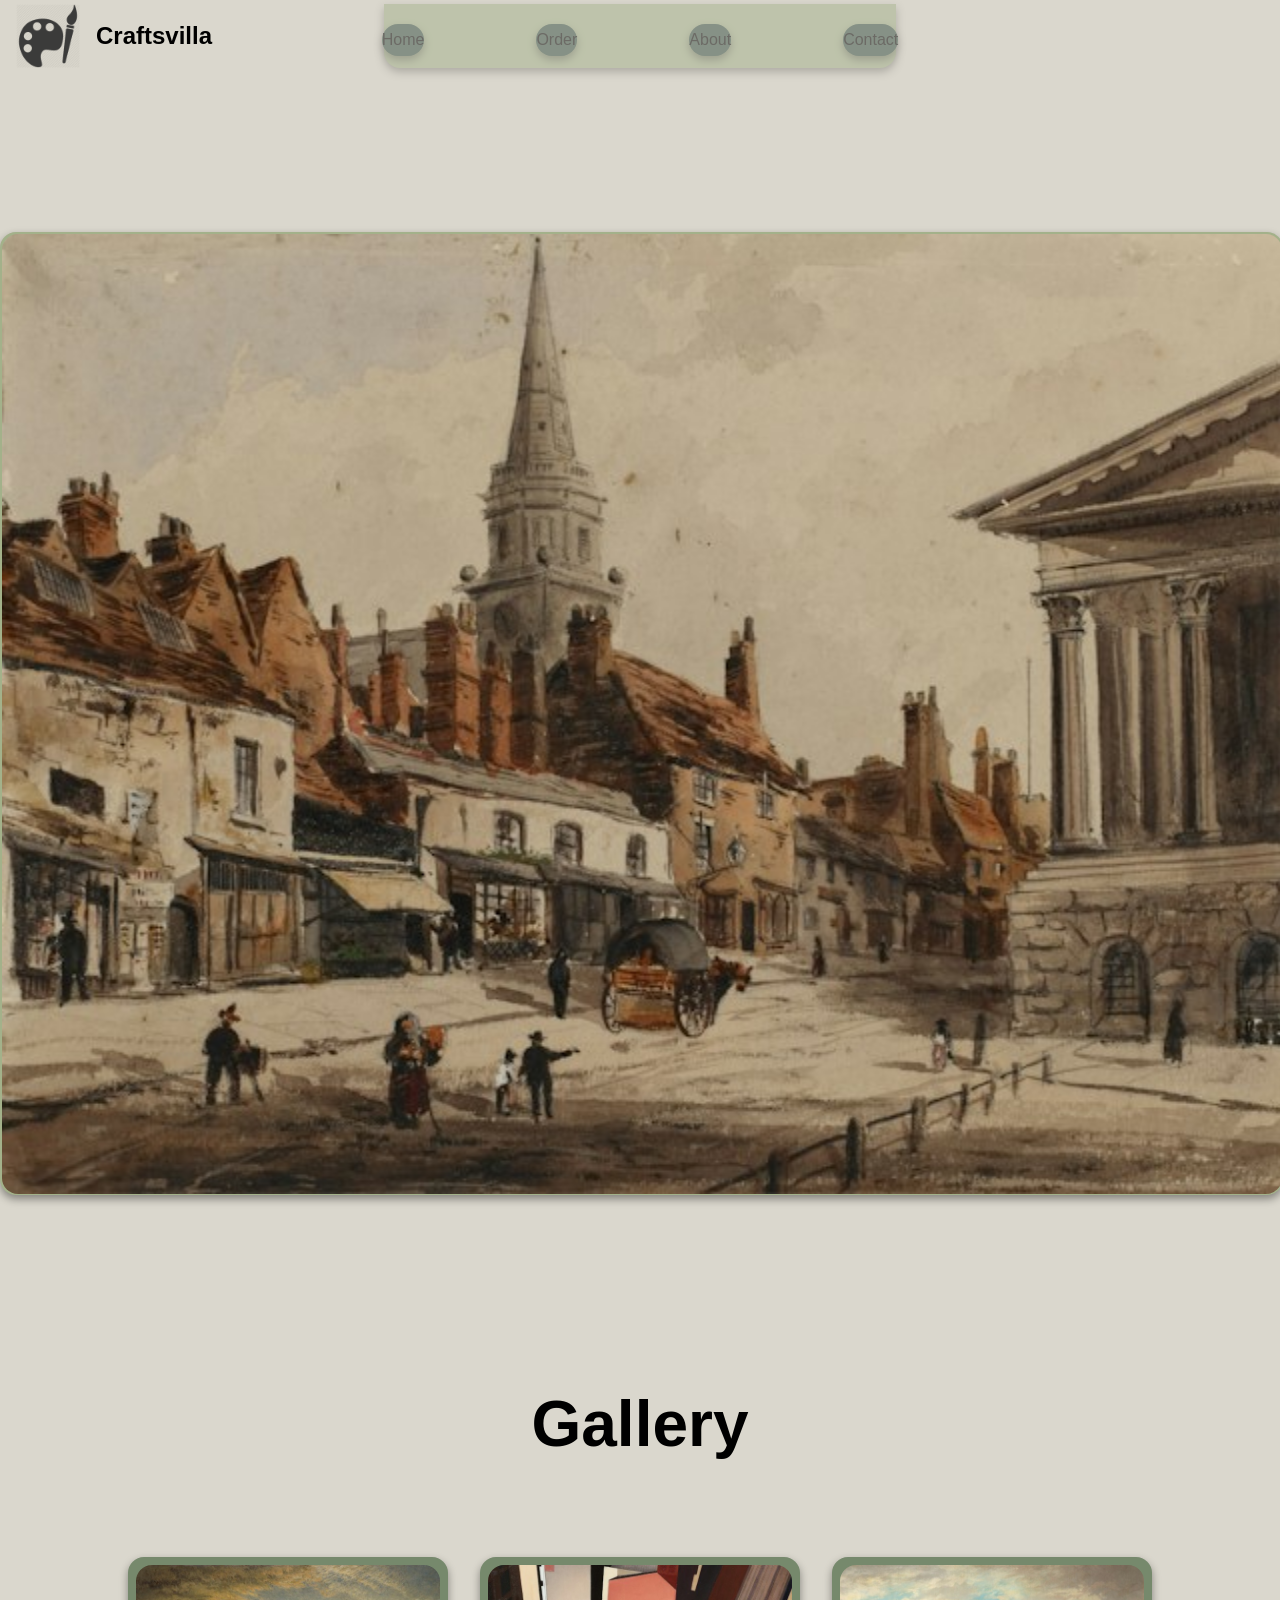
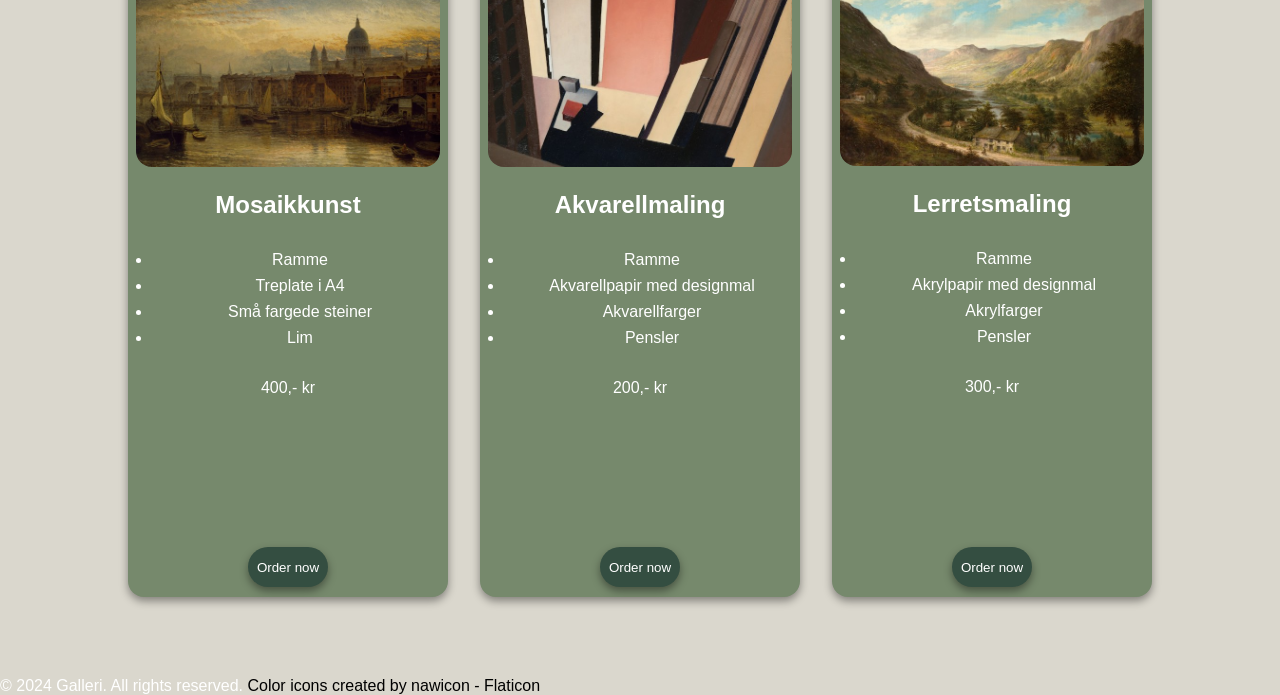
==== commit 0bf37698: "Added styling for the buttons, popup and fixed the javascript errors" ====
--- a/index.html
+++ b/index.html
@@ -55,7 +55,7 @@
             <li>Lim</li>
           </ul>
           <p>400,- kr</p>
-          <button type="button" class="order-gallery-button" id="order-button">
+          <button type="button" class="order-gallery-button" id="open-order">
             Order now
           </button>
         </div>
@@ -73,6 +73,9 @@
             <li>Pensler</li>
           </ul>
           <p>200,- kr</p>
+          <button type="button" class="order-gallery-button">
+            Order now
+          </button>
         </div>
         <div class="gallery-item">
           <img
@@ -88,6 +91,9 @@
             <li>Pensler</li>
           </ul>
           <p>300,- kr</p>
+          <button type="button" class="order-gallery-button">
+            Order now
+          </button>
         </div>
       </div>
     </section>
@@ -119,7 +125,7 @@
             <option value="Lerretsmaling">Lerretsmaling</option>
         </select>
 
-        <button id="close-button">Close</button>
+        <button type="button" id="close-order">Close</button>
         <button type="submit">Submit Order</button>
       </form>
     </dialog>
@@ -128,8 +134,10 @@
 
   const dialog = document.querySelector("#order-dialog");
 
-  document.querySelector("#open-order").addEventListener("click", () => {
+  document.querySelectorAll(".order-gallery-button").forEach((button) => {
+    button.addEventListener("click", () => {
     dialog.showModal();
+    });
   });
 
   document.querySelector("#close-order").addEventListener("click", () => {
--- a/style.css
+++ b/style.css
@@ -1,3 +1,11 @@
+:root {
+  --bone: #dad7cd;
+  --dark-green: #344e41;
+  --forest-green: #475b42;
+  --earthy-green: #76896c;
+  --light-green: #a3b18a;
+}
+
 * {
   margin: 0;
   padding: 0;
@@ -5,7 +13,7 @@
 }
 
 body {
-  background-color: #ecc9c9b6;
+  background-color: var(--bone);
 }
 
 .icon-link {
@@ -49,7 +57,7 @@
   gap: 7rem;
   align-items: center;
   justify-content: center;
-  background-color: #fcc8c8;
+  background-color: var(--light-green);
   border-radius: 0 0 1rem 1rem;
   opacity: 0.5;
   box-shadow: 0 4px 8px rgba(0, 0, 0, 0.4);
@@ -57,7 +65,7 @@
 
 /* Home Button Styling */
 .home-button {
-  background-color: #bb8080;
+  background-color: var(--dark-green);
   display: flex;
   justify-content: center;
   align-items: center;
@@ -76,7 +84,7 @@
 
 /* Order Button Styling */
 .order-button {
-  background-color: #bb8080;
+  background-color: var(--dark-green);
   display: flex;
   justify-content: center;
   align-items: center;
@@ -95,7 +103,7 @@
 
 /* About Button Styling */
 .about-button {
-  background-color: #bb8080;
+  background-color: var(--dark-green);
   display: flex;
   justify-content: center;
   align-items: center;
@@ -114,7 +122,7 @@
 
 /* Contact Button Styling */
 .contact-button {
-  background-color: #bb8080;
+  background-color: var(--dark-green);
   display: flex;
   justify-content: center;
   align-items: center;
@@ -133,7 +141,7 @@
 
 /* Hero Section Styling */
 .hero {
-  background-color: #d4a3a3;
+  background-color: var(--light-green);
   width: 80.2rem;
   height: 60.2rem;
   display: flex;
@@ -176,7 +184,9 @@
   flex: 1 1 18rem;
   max-width: 25rem;
   height: 40rem;
-  background-color: black;
+  display: flex;
+  flex-direction: column;
+  background-color: var(--earthy-green);
   border-radius: 1rem;
   box-shadow: 0 4px 8px rgba(0, 0, 0, 0.4);
 }
@@ -216,6 +226,17 @@
 .order-gallery-button {
   font-family: "Lexend Deca", sans-serif;
   color: white;
+  margin: auto auto 10px;
+}
+
+.order-gallery-button,
+#close-order,
+#order-form button {
+  background-color: var(--dark-green);
+  border: 0;
+  border-radius: 4rem;
+  box-shadow: 0 4px 8px rgba(0, 0, 0, 0.4);
+  cursor: pointer;
 }
 
 ul {
@@ -228,3 +249,62 @@
 li {
   margin-bottom: 0.5rem;
 }
+
+#order-dialog {
+  width: min(90vw, 28rem);
+  margin: auto;
+  padding: 2rem;
+  border: 2px solid var(--dark-green);
+  border-radius: 1rem;
+  background-color: var(--bone);
+  color: var(--dark-green);
+  box-shadow: 0 8px 24px rgba(0, 0, 0, 0.35);
+  font-family: "Lexend Deca", sans-serif;
+}
+
+#order-dialog::backdrop {
+  background: rgba(20, 30, 24, 0.65);
+}
+
+#order-form {
+  display: grid;
+  grid-template-columns: 1fr;
+  gap: 0.75rem;
+}
+
+#order-form label {
+  color: var(--dark-green);
+}
+
+#order-form input,
+#order-form select {
+  width: 100%;
+  min-height: 2.5rem;
+  padding: 0.5rem;
+  border: 1px solid var(--forest-green);
+  border-radius: 0.5rem;
+  background-color: white;
+  color: var(--dark-green);
+  font: inherit;
+}
+
+#order-form button {
+  width: auto;
+  min-width: 7rem;
+  padding: 0.5rem 1rem;
+  color: white;
+  font: inherit;
+}
+
+#close-order {
+  margin-top: 0.5rem;
+}
+
+button {
+  justify-content: center;
+  align-items: center;
+  text-align: center;
+  height: 40px;
+  width: 25%;
+  display: flex;
+}
